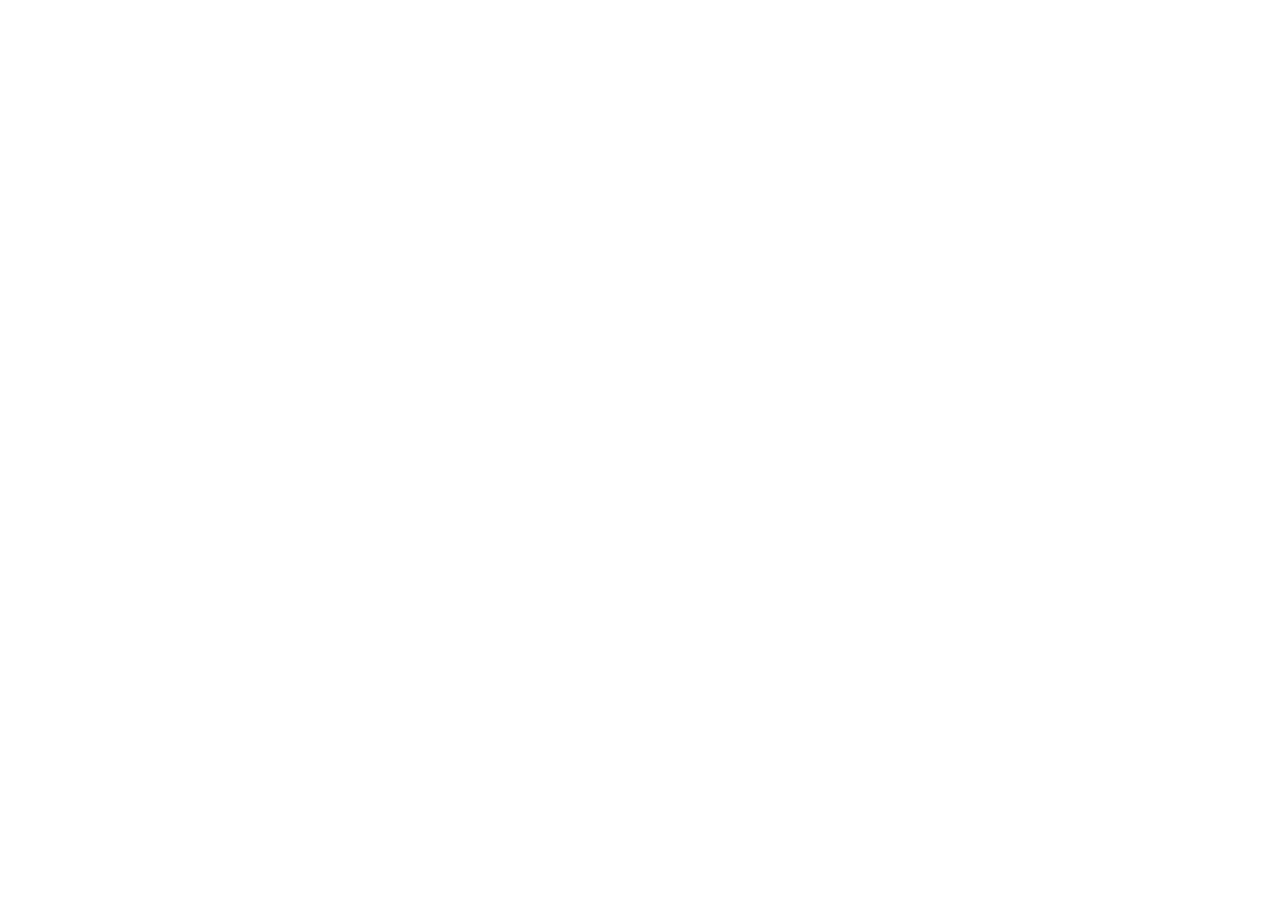
==== web/index.html @ 7de2abfe "Publish Stemroom app, tests, website, and deployment guide" ====
<!doctype html>
<html lang="en">
<head>
<meta charset="utf-8">
<meta name="viewport" content="width=device-width, initial-scale=1, viewport-fit=cover">
<title>Stemroom</title>
<meta name="theme-color" content="#0E1C20">
<script src="/js/themes.js"></script>
<link rel="icon" href="/favicon.svg" type="image/svg+xml">
<link rel="preconnect" href="https://fonts.googleapis.com">
<link rel="preconnect" href="https://fonts.gstatic.com" crossorigin>
<link rel="stylesheet" href="https://fonts.googleapis.com/css2?family=Bricolage+Grotesque:opsz,wght@12..96,500..800&family=Instrument+Sans:wght@400..700&family=JetBrains+Mono:wght@400;600&display=swap">
<link rel="stylesheet" href="/css/app.css">
<script type="importmap">
{
  "imports": {
    "preact": "/vendor/preact.mjs",
    "preact/hooks": "/vendor/preact-hooks.mjs",
    "htm": "/vendor/htm.mjs"
  }
}
</script>
</head>
<body>
<div id="app"></div>
<script type="module" src="/js/main.js"></script>
</body>
</html>
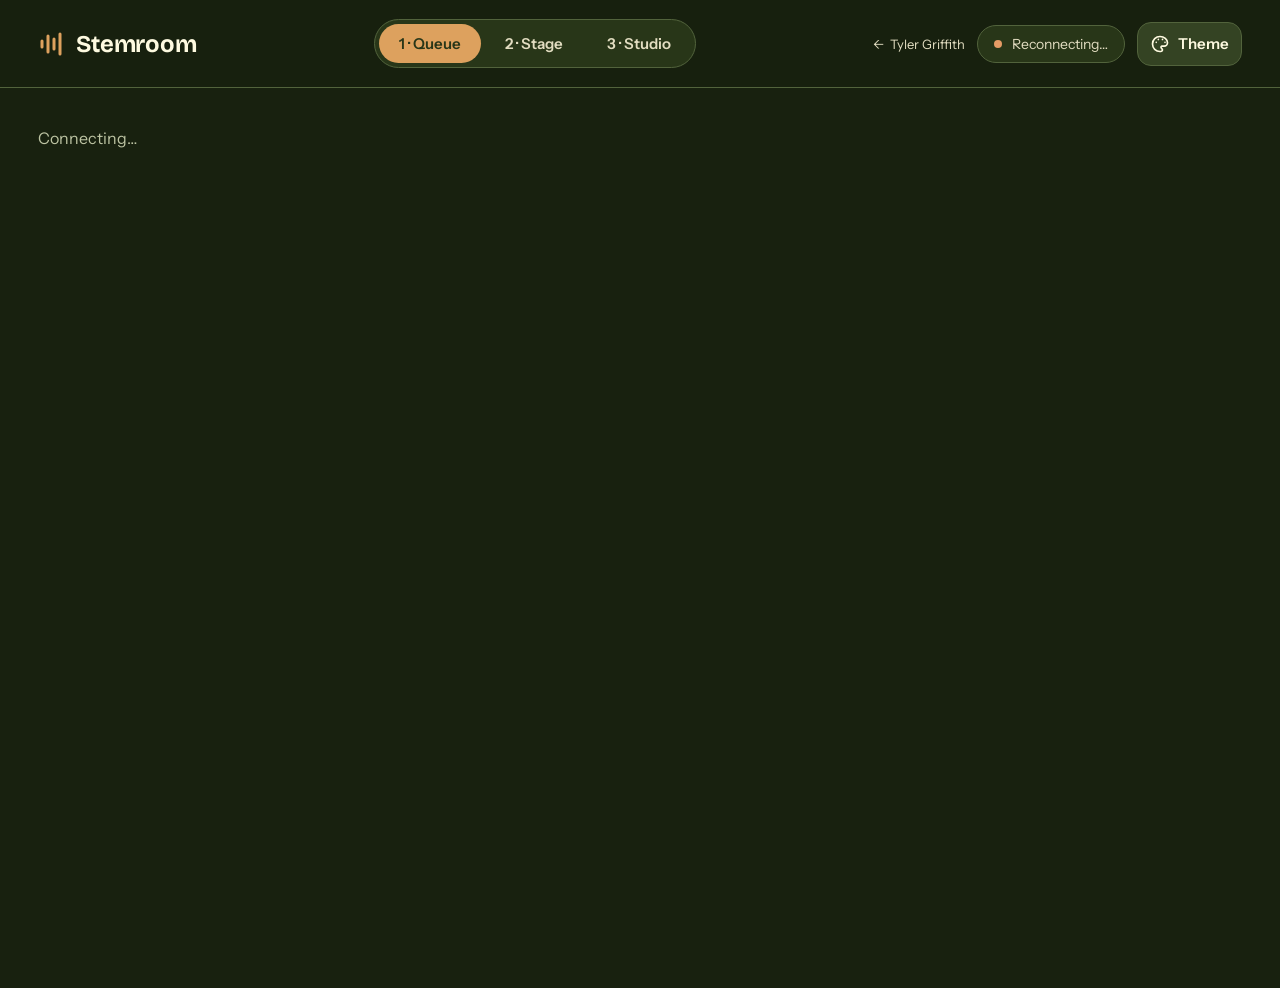
==== commit 92980e44: "Host the browser app separately and discover Cloudflare tunnels automatically" ====
--- a/web/index.html
+++ b/web/index.html
@@ -4,25 +4,26 @@
 <meta charset="utf-8">
 <meta name="viewport" content="width=device-width, initial-scale=1, viewport-fit=cover">
 <title>Stemroom</title>
-<meta name="theme-color" content="#0E1C20">
-<script src="/js/themes.js"></script>
-<link rel="icon" href="/favicon.svg" type="image/svg+xml">
+<meta name="theme-color" content="#18210F">
+<script src="connection.js"></script>
+<script src="js/themes.js?v=olive-default"></script>
+<link rel="icon" href="favicon.svg" type="image/svg+xml">
 <link rel="preconnect" href="https://fonts.googleapis.com">
 <link rel="preconnect" href="https://fonts.gstatic.com" crossorigin>
 <link rel="stylesheet" href="https://fonts.googleapis.com/css2?family=Bricolage+Grotesque:opsz,wght@12..96,500..800&family=Instrument+Sans:wght@400..700&family=JetBrains+Mono:wght@400;600&display=swap">
-<link rel="stylesheet" href="/css/app.css">
+<link rel="stylesheet" href="css/app.css?v=olive-default">
 <script type="importmap">
 {
   "imports": {
-    "preact": "/vendor/preact.mjs",
-    "preact/hooks": "/vendor/preact-hooks.mjs",
-    "htm": "/vendor/htm.mjs"
+    "preact": "./vendor/preact.mjs",
+    "preact/hooks": "./vendor/preact-hooks.mjs",
+    "htm": "./vendor/htm.mjs"
   }
 }
 </script>
 </head>
 <body>
 <div id="app"></div>
-<script type="module" src="/js/main.js"></script>
+<script type="module" src="js/main.js"></script>
 </body>
 </html>
--- a/web/css/app.css
+++ b/web/css/app.css
@@ -0,0 +1,525 @@
+/* Site-wide palette tokens. Artwork and instrument identification retain their own colors. */
+:root,
+:root[data-theme="olive"] {
+  --bg: #18210F;
+  --surface: #283618;
+  --surface-2: #344323;
+  --surface-3: #425330;
+  --line: #52633C;
+  --teal: #606C38;
+  --teal-light: #B7C78B;
+  --cream: #FEFAE0;
+  --text: #FEFAE0;
+  --text-2: #E2DDC1;
+  --muted: #BDC4A3;
+  --dim: #A2B18D;
+  --amber: #DDA15E;
+  --amber-soft: #3C3421;
+  --red: #813F18;
+  --red-light: #E49B65;
+  --maroon: #283618;
+  --on-amber: #283618;
+  --action: var(--amber);
+  --on-action: var(--on-amber);
+  --action-hover: color-mix(in srgb, var(--action), var(--cream) 22%);
+  --danger-text: #F1A49E;
+  --danger-soft: #432D21;
+  --cta-ink: var(--on-action);
+  --cta-button: var(--maroon);
+
+  --singer-0: #DDA15E;
+  --singer-1: #B7C78B;
+  --singer-2: #E49B65;
+  --singer-all: #FEFAE0;
+
+  --display: 'Bricolage Grotesque', 'Avenir Next', system-ui, sans-serif;
+  --body: 'Instrument Sans', system-ui, -apple-system, 'Segoe UI', sans-serif;
+  --mono: 'JetBrains Mono', ui-monospace, 'SF Mono', monospace;
+
+  --r-sm: 10px;
+  --r: 14px;
+  --r-lg: 22px;
+  --r-xl: 28px;
+  color-scheme: dark;
+}
+
+
+:root[data-theme="autumn"] {
+  --bg: #261A13;
+  --surface: #342217;
+  --surface-2: #432818;
+  --surface-3: #53331F;
+  --line: #785438;
+  --teal: #99582A;
+  --teal-light: #E0B47C;
+  --cream: #FFE6A7;
+  --text: #FFE6A7;
+  --text-2: #E8D3B2;
+  --muted: #D0B89A;
+  --dim: #BFA588;
+  --amber: #BB9457;
+  --amber-soft: #3B2A1A;
+  --red: #6F1D1B;
+  --red-light: #E29783;
+  --maroon: #432818;
+  --on-amber: #261A13;
+  --danger-soft: #432321;
+  --singer-0: #D9B475;
+  --singer-1: #EDCF9C;
+  --singer-2: #E29783;
+  --singer-all: #FFE6A7;
+}
+
+:root[data-theme="ocean"] {
+  --bg: #001E2D;
+  --surface: #003049;
+  --surface-2: #0C3F57;
+  --surface-3: #194E66;
+  --line: #35667C;
+  --teal: #003049;
+  --teal-light: #85B5D3;
+  --cream: #FDF0D5;
+  --text: #FDF0D5;
+  --text-2: #D1E2E6;
+  --muted: #A6C4D2;
+  --dim: #91B5C8;
+  --amber: #85B5D3;
+  --amber-soft: #103E54;
+  --red: #780000;
+  --red-light: #F18A92;
+  --maroon: #003049;
+  --on-amber: #003049;
+  --action: #C1121F;
+  --on-action: #FDF0D5;
+  --action-hover: #DA2633;
+  --cta-button: #780000;
+  --danger-soft: #42232D;
+  --singer-0: #85B5D3;
+  --singer-1: #F1CA90;
+  --singer-2: #F18A92;
+  --singer-all: #FDF0D5;
+}
+
+* { box-sizing: border-box; }
+html, body { margin: 0; background: var(--bg); color: var(--text); font-family: var(--body); }
+body { min-height: 100vh; -webkit-font-smoothing: antialiased; }
+button, input, select, textarea { font: inherit; color: inherit; }
+a { color: var(--amber); }
+a:hover { color: var(--cream); }
+:focus-visible { outline: 2px solid var(--amber); outline-offset: 2px; }
+::selection { background: var(--amber); color: var(--on-amber); }
+img { display: block; }
+
+.sr-only { position: absolute; width: 1px; height: 1px; overflow: hidden; clip: rect(0 0 0 0); white-space: nowrap; }
+.mono { font-family: var(--mono); }
+.display { font-family: var(--display); letter-spacing: -0.02em; }
+.muted { color: var(--muted); }
+.dim { color: var(--dim); }
+.eyebrow { font-size: 12px; font-weight: 700; letter-spacing: 0.12em; text-transform: uppercase; color: var(--muted); }
+.eyebrow.amber { color: var(--amber); }
+.row { display: flex; align-items: center; gap: 12px; }
+.wrap { flex-wrap: wrap; }
+.grow { flex: 1; min-width: 0; }
+.stack { display: flex; flex-direction: column; }
+.ellipsis { overflow: hidden; text-overflow: ellipsis; white-space: nowrap; }
+
+/* ---------------------------------------------------------------- layout */
+.page { min-height: 100vh; padding: 24px clamp(16px, 3vw, 40px) 56px; display: flex; flex-direction: column; align-items: center; }
+.page-inner { width: 100%; max-width: 1360px; display: flex; flex-direction: column; gap: 28px; }
+.columns { display: flex; flex-wrap: wrap; gap: 28px; align-items: flex-start; }
+.col-main { flex: 999 1 640px; min-width: 0; display: flex; flex-direction: column; gap: 22px; }
+.col-side { flex: 1 1 320px; min-width: 0; display: flex; flex-direction: column; gap: 18px; }
+
+.topbar { display: flex; flex-wrap: wrap; align-items: center; justify-content: space-between; gap: 14px; }
+.brand { display: flex; align-items: center; gap: 10px; text-decoration: none; color: var(--text); }
+.brand span { font-family: var(--display); font-size: 24px; font-weight: 700; letter-spacing: -0.01em; }
+.nav { display: flex; gap: 4px; padding: 4px; background: var(--surface); border: 1px solid var(--line); border-radius: 999px; }
+.nav a { padding: 10px 20px; border-radius: 999px; text-decoration: none; font-weight: 600; font-size: 15px; color: var(--text-2); white-space: nowrap; }
+.nav a:hover { color: var(--cream); background: var(--surface-2); }
+.nav a[aria-current="page"] { background: var(--action); color: var(--on-action); }
+.nav a[aria-disabled="true"] { opacity: .45; pointer-events: none; }
+.room-chip { display: flex; align-items: center; gap: 10px; padding: 9px 16px; border-radius: 999px; background: var(--surface); border: 1px solid var(--line); font-size: 14px; color: var(--text-2); }
+.live-dot { width: 8px; height: 8px; border-radius: 999px; background: var(--teal-light); flex-shrink: 0; }
+.live-dot.off { background: var(--red-light); }
+
+/* ---------------------------------------------------------------- surfaces */
+.card { background: var(--surface); border: 1px solid var(--line); border-radius: var(--r-lg); padding: 24px; }
+.card.lg { border-radius: var(--r-xl); padding: clamp(22px, 3vw, 40px); }
+.card.tight { padding: 16px 18px; }
+.card h2, .h2 { margin: 0; font-family: var(--display); font-size: 22px; font-weight: 700; letter-spacing: -0.01em; }
+.section-head { display: flex; align-items: baseline; justify-content: space-between; gap: 12px; flex-wrap: wrap; }
+.section-head h2 { margin: 0; font-family: var(--display); font-size: 28px; font-weight: 700; letter-spacing: -0.01em; }
+.divider { width: 1px; align-self: stretch; background: var(--line); }
+hr.sep { border: 0; border-top: 1px solid var(--line); margin: 4px 0; width: 100%; }
+
+/* ---------------------------------------------------------------- controls */
+.btn { display: inline-flex; align-items: center; justify-content: center; gap: 8px; min-height: 44px; padding: 0 18px; border-radius: var(--r); border: 1px solid var(--line); background: var(--surface-2); color: var(--text); font-weight: 600; font-size: 15px; cursor: pointer; text-decoration: none; white-space: nowrap; }
+.btn:hover { background: var(--surface-3); color: var(--cream); }
+.btn:disabled { opacity: .5; cursor: not-allowed; }
+.btn.primary { background: var(--action); border-color: var(--action); color: var(--on-action); font-weight: 700; }
+.btn.primary:hover { background: var(--action-hover); color: var(--on-action); }
+.btn.ghost { background: transparent; border-color: transparent; color: var(--text-2); }
+.btn.ghost:hover { background: var(--surface-2); }
+.btn.outline { background: transparent; }
+.btn.dashed { background: transparent; border-style: dashed; border-color: var(--muted); }
+.btn.danger { color: var(--danger-text); }
+.btn.lg { min-height: 56px; padding: 0 26px; font-size: 17px; border-radius: 16px; }
+.btn.sm { min-height: 36px; padding: 0 12px; font-size: 14px; border-radius: var(--r-sm); }
+.btn.block { width: 100%; }
+.btn[aria-pressed="true"] { border-color: var(--amber); background: var(--amber-soft); color: var(--amber); }
+.icon-btn { width: 44px; height: 44px; display: inline-grid; place-items: center; border-radius: 12px; border: 1px solid var(--line); background: var(--surface-2); color: var(--text); cursor: pointer; flex-shrink: 0; }
+.icon-btn:hover { background: var(--surface-3); }
+.icon-btn.ghost { border-color: transparent; background: transparent; color: var(--muted); }
+.icon-btn.ghost:hover { background: var(--surface-2); color: var(--cream); }
+.icon-btn.round { border-radius: 999px; }
+.icon-btn.play { width: 56px; height: 56px; border-radius: 999px; background: var(--action); border: 0; color: var(--on-action); }
+.icon-btn.play:hover { background: var(--action-hover); }
+.icon-btn.play.lg { width: 64px; height: 64px; }
+.icon-btn:disabled { opacity: .45; cursor: not-allowed; }
+
+.field { display: flex; align-items: center; gap: 12px; background: var(--bg); border: 1.5px solid var(--line); border-radius: 16px; padding: 0 16px; min-height: 58px; }
+.field:focus-within { border-color: var(--amber); }
+.field.accent { border-color: var(--amber); }
+.field input, .field textarea { flex: 1; min-width: 0; background: transparent; border: 0; outline: none; color: var(--text); font-size: 17px; }
+.field input::placeholder, textarea::placeholder { color: var(--dim); }
+.field.sm { min-height: 44px; border-radius: 12px; }
+.field.sm input { font-size: 15px; }
+.input { background: var(--bg); border: 1.5px solid var(--line); border-radius: 12px; min-height: 44px; padding: 0 12px; color: var(--text); outline: none; }
+.input:focus { border-color: var(--amber); }
+textarea.input { padding: 12px; min-height: 140px; width: 100%; resize: vertical; font-family: var(--mono); font-size: 13px; line-height: 1.5; }
+select.input { padding-right: 8px; }
+
+input[type="range"] { accent-color: var(--amber); width: 100%; height: 28px; margin: 0; cursor: pointer; }
+input[type="checkbox"] { accent-color: var(--amber); width: 22px; height: 22px; cursor: pointer; flex-shrink: 0; }
+
+.switch { position: relative; width: 48px; height: 28px; flex-shrink: 0; }
+.switch input { position: absolute; inset: 0; opacity: 0; width: 100%; height: 100%; margin: 0; cursor: pointer; z-index: 1; }
+.switch span { position: absolute; inset: 0; border-radius: 999px; background: var(--surface-3); border: 1px solid var(--line); transition: background .15s; }
+.switch span::after { content: ""; position: absolute; top: 3px; left: 3px; width: 20px; height: 20px; border-radius: 999px; background: var(--text-2); transition: transform .15s; }
+.switch input:checked + span { background: var(--amber); border-color: var(--amber); }
+.switch input:checked + span::after { transform: translateX(20px); background: var(--on-amber); }
+.switch input:focus-visible + span { outline: 2px solid var(--amber); outline-offset: 2px; }
+
+.stepper { display: inline-flex; align-items: center; gap: 6px; }
+.stepper .val { min-width: 48px; text-align: center; font-family: var(--mono); font-size: 17px; font-weight: 600; }
+.ctl-label { font-size: 12px; font-weight: 700; letter-spacing: 0.1em; text-transform: uppercase; color: var(--muted); }
+.ctl { display: flex; flex-direction: column; gap: 6px; }
+.ctl.center { align-items: center; }
+
+.seg { display: inline-flex; padding: 3px; gap: 3px; background: var(--bg); border: 1px solid var(--line); border-radius: 12px; }
+.seg button { min-height: 38px; padding: 0 14px; border: 0; border-radius: 9px; background: transparent; color: var(--text-2); font-weight: 600; font-size: 14px; cursor: pointer; }
+.seg button[aria-pressed="true"] { background: var(--action); color: var(--on-action); }
+
+.chip { display: inline-flex; align-items: center; gap: 6px; padding: 5px 10px; border-radius: 8px; background: var(--surface-2); border: 1px solid var(--line); font-family: var(--mono); font-size: 13px; color: var(--text-2); white-space: nowrap; }
+.pill { display: inline-flex; align-items: center; gap: 8px; padding: 6px 12px; border-radius: 999px; font-size: 13px; font-weight: 700; white-space: nowrap; }
+.pill.live { background: var(--amber); color: var(--on-amber); }
+.pill.ok { color: var(--teal-light); padding: 0; font-weight: 600; font-size: 14px; }
+.pill.err { background: var(--danger-soft); color: var(--danger-text); }
+.pill.soft { background: var(--surface-2); color: var(--text-2); }
+.avatar { width: 34px; height: 34px; border-radius: 999px; display: inline-grid; place-items: center; font-size: 13px; font-weight: 700; color: var(--bg); flex-shrink: 0; }
+.avatar.lg { width: 48px; height: 48px; font-size: 18px; }
+.avatars { display: inline-flex; }
+.avatars .avatar + .avatar { margin-left: -10px; box-shadow: 0 0 0 2px var(--surface); }
+
+.bar { height: 6px; border-radius: 999px; background: var(--surface-3); overflow: hidden; }
+.bar > div { height: 100%; border-radius: 999px; background: var(--amber); transition: width .4s; }
+.bar.thin { height: 4px; }
+
+/* ---------------------------------------------------------------- queue page */
+.hero h1 { margin: 0; font-family: var(--display); font-size: clamp(36px, 5vw, 54px); line-height: 1.02; letter-spacing: -0.025em; font-weight: 700; }
+.hero p { margin: 0; font-size: 18px; line-height: 1.5; color: var(--muted); max-width: 640px; }
+.add-form { display: flex; flex-wrap: wrap; gap: 12px; margin: 0; }
+.add-form .field.main { flex: 999 1 340px; }
+.add-form .field.who { flex: 1 1 200px; }
+.results { display: grid; grid-template-columns: repeat(auto-fill, minmax(230px, 1fr)); gap: 12px; }
+.result { display: flex; flex-direction: column; gap: 10px; padding: 10px; border-radius: 16px; background: var(--bg); border: 1px solid var(--line); text-align: left; cursor: pointer; color: var(--text); }
+.result:hover { border-color: var(--amber); }
+.result img { width: 100%; aspect-ratio: 16/9; object-fit: cover; border-radius: 10px; background: var(--surface-2); }
+.result .t { font-weight: 600; font-size: 15px; line-height: 1.3; display: -webkit-box; -webkit-line-clamp: 2; -webkit-box-orient: vertical; overflow: hidden; }
+.thumb { width: 64px; height: 64px; border-radius: 14px; object-fit: cover; background: var(--surface-2); flex-shrink: 0; display: grid; place-items: center; color: var(--red-light); }
+.thumb.sm { width: 48px; height: 48px; border-radius: 10px; }
+
+.qlist { list-style: none; margin: 0; padding: 0; display: flex; flex-direction: column; gap: 8px; }
+.qrow { display: flex; align-items: center; gap: 14px; padding: 10px 12px 10px 14px; border-radius: 16px; background: var(--surface); border: 1px solid var(--line); flex-wrap: wrap; }
+.qrow.dragging { opacity: .5; }
+.qrow.drop-above { box-shadow: 0 -3px 0 var(--amber); }
+.qrow .grip { cursor: grab; color: var(--dim); display: grid; place-items: center; width: 28px; height: 44px; background: none; border: 0; padding: 0; }
+.qrow .num { font-family: var(--mono); font-size: 14px; color: var(--muted); width: 18px; }
+.qrow .title { font-size: 17px; font-weight: 600; }
+.qrow .sub { font-size: 14px; color: var(--muted); }
+.qrow .status { width: 150px; display: flex; justify-content: flex-end; }
+.who-chip { display: flex; align-items: center; gap: 10px; font-size: 15px; min-width: 120px; background: none; border: 0; padding: 4px; border-radius: 10px; cursor: pointer; color: var(--text); text-align: left; }
+.who-chip:hover { background: var(--surface-2); }
+.menu { position: absolute; right: 0; top: calc(100% + 6px); z-index: 30; min-width: 220px; padding: 6px; border-radius: 14px; background: var(--surface-2); border: 1px solid var(--line); box-shadow: 0 18px 40px rgba(0,0,0,.4); display: flex; flex-direction: column; }
+.menu button, .menu a { display: flex; align-items: center; gap: 10px; min-height: 42px; padding: 0 12px; border: 0; border-radius: 10px; background: transparent; color: var(--text); font-size: 15px; text-align: left; cursor: pointer; text-decoration: none; }
+.menu button:hover, .menu a:hover { background: var(--surface-3); color: var(--cream); }
+.menu .danger { color: var(--danger-text); }
+
+.cta { background: var(--action); color: var(--on-action); border-radius: var(--r-lg); padding: 26px; display: flex; flex-direction: column; gap: 14px; }
+.cta .big { font-family: var(--display); font-size: 34px; font-weight: 700; line-height: 1.05; letter-spacing: -0.02em; }
+.cta .btn.dark { background: var(--cta-button); border-color: var(--cta-button); color: var(--cream); font-weight: 700; }
+.cta .btn.dark:hover { background: color-mix(in srgb, var(--cta-button), var(--cream) 12%); }
+.cta .btn.line { background: transparent; border: 1.5px solid var(--cta-ink); color: var(--cta-ink); }
+.cta .btn.line:hover { background: color-mix(in srgb, var(--cta-ink) 8%, transparent); }
+.cta .eyebrow { color: var(--cta-ink); }
+.cta .bar { background: color-mix(in srgb, var(--cta-ink) 25%, transparent); }
+.cta .bar > div { background: var(--cta-ink); }
+.cta .icon-btn { background: color-mix(in srgb, var(--cta-ink) 10%, transparent); border-color: color-mix(in srgb, var(--cta-ink) 35%, transparent); color: var(--cta-ink); }
+.cta .icon-btn:hover { background: color-mix(in srgb, var(--cta-ink) 18%, transparent); }
+.cta input[type="range"] { accent-color: var(--cta-ink); }
+.qr { padding: 10px; border-radius: 12px; background: var(--cream); line-height: 0; flex-shrink: 0; }
+.qr svg { display: block; }
+.setting { display: flex; align-items: center; justify-content: space-between; gap: 14px; min-height: 44px; }
+.setting label { font-size: 15px; }
+.hint { font-size: 13px; color: var(--muted); line-height: 1.45; }
+.lib-grid { display: grid; grid-template-columns: repeat(auto-fill, minmax(260px, 1fr)); gap: 10px; }
+.lib-item { display: flex; align-items: center; gap: 12px; padding: 10px; border-radius: 14px; background: var(--surface); border: 1px solid var(--line); }
+
+.drop-overlay { position: fixed; inset: 0; z-index: 50; background: color-mix(in srgb, var(--bg) 88%, transparent); display: grid; place-items: center; pointer-events: none; }
+.drop-overlay div { padding: 40px 56px; border: 2px dashed var(--amber); border-radius: 28px; font-family: var(--display); font-size: 32px; font-weight: 700; color: var(--amber); }
+
+/* ---------------------------------------------------------------- toasts */
+.toasts { position: fixed; bottom: 20px; left: 50%; transform: translateX(-50%); z-index: 100; display: flex; flex-direction: column; gap: 8px; align-items: center; pointer-events: none; width: min(560px, calc(100vw - 32px)); }
+.toast { padding: 12px 18px; border-radius: 14px; background: var(--cream); color: var(--maroon); font-weight: 600; box-shadow: 0 10px 30px rgba(0,0,0,.35); pointer-events: auto; }
+.toast.error { background: var(--red); color: var(--cream); }
+
+/* ---------------------------------------------------------------- stage */
+.stage { position: fixed; inset: 0; background: var(--bg); display: flex; flex-direction: column; padding: 24px clamp(16px, 3vw, 44px) 24px; gap: 18px; overflow: hidden; }
+.stage.hide-cursor { cursor: none; }
+.stage-top { display: flex; align-items: flex-start; justify-content: space-between; gap: 18px; flex-wrap: wrap; transition: opacity .4s; }
+.stage-title { display: flex; flex-direction: column; align-items: center; gap: 4px; text-align: center; }
+.stage-title .who { font-size: 13px; font-weight: 700; letter-spacing: 0.14em; text-transform: uppercase; }
+.stage-title .song { font-family: var(--display); font-size: clamp(20px, 2.2vw, 28px); font-weight: 700; letter-spacing: -0.01em; }
+.next-card { display: flex; align-items: center; gap: 14px; padding: 10px 18px 10px 10px; border-radius: 18px; background: var(--surface); border: 1px solid var(--line); max-width: 360px; }
+.lyrics { flex: 1; display: flex; flex-direction: column; align-items: center; justify-content: center; gap: clamp(10px, 2.2vh, 24px); text-align: center; min-height: 0; padding: 0 2vw; }
+.lyric { margin: 0; font-family: var(--display); font-weight: 600; letter-spacing: -0.015em; line-height: 1.12; max-width: 1400px; transition: color .3s, font-size .3s, opacity .3s; display: flex; flex-wrap: wrap; justify-content: center; align-items: baseline; column-gap: .26em; }
+.lyric.prev { font-size: clamp(22px, 2.6vw, 36px); color: var(--dim); opacity: .8; }
+.lyric.cur { font-size: clamp(36px, 5.2vw, 76px); font-weight: 800; letter-spacing: -0.025em; }
+.lyric.next { font-size: clamp(26px, 3vw, 44px); color: var(--text-2); }
+.lyric.next2 { font-size: clamp(20px, 2.2vw, 32px); color: var(--dim); }
+/* A stable row for every line lets the lyric sheet glide upward. Scaling
+   preview text keeps row geometry fixed while the active line changes. */
+.lyrics-window { position: relative; flex: 1; min-height: 0; width: 100%; overflow: hidden; mask-image: linear-gradient(to bottom, transparent, black 8%, black 88%, transparent); }
+.lyrics-track { position: relative; display: flex; flex-direction: column; align-items: center; gap: clamp(12px, 2.5vh, 26px); will-change: transform; transition: transform 520ms cubic-bezier(.22,.7,.2,1); }
+.lyrics-track .lyric { flex-shrink: 0; width: 100%; font-size: clamp(36px, 5.2vw, 76px); font-weight: 800; letter-spacing: -.025em; transform-origin: center; transition: transform 520ms cubic-bezier(.22,.7,.2,1), opacity 400ms, color 400ms; }
+.lyrics-track .lyric.cur { transform: scale(1); opacity: 1; }
+.lyrics-track .lyric.prev { transform: scale(.6); opacity: .45; }
+.lyrics-track .lyric.next { transform: scale(.72); opacity: .8; }
+.lyrics-track .lyric.next2 { transform: scale(.6); opacity: .45; }
+.lyrics-track .lyric.distant { transform: scale(.6); opacity: 0; }
+.lyrics-track .lyric:not(.cur) .w { background: none; color: inherit; }
+.lyrics-track .lyric .tag { display: inline-block; }
+@media (prefers-reduced-motion: reduce) {
+  .lyrics-track, .lyrics-track .lyric { transition: none; }
+}
+.lyric .w { --p: 0; background-image: linear-gradient(90deg, var(--sung) calc(var(--p) * 100%), var(--unsung) calc(var(--p) * 100%)); -webkit-background-clip: text; background-clip: text; color: transparent; padding-bottom: .06em; }
+.lyric .tag { font-family: var(--body); font-size: 15px; font-weight: 700; letter-spacing: .1em; text-transform: uppercase; padding: 5px 12px; border-radius: 999px; border: 1.5px solid currentColor; align-self: center; margin-right: .4em; }
+.section-tag { padding: 6px 14px; border-radius: 999px; border: 1px solid var(--amber); color: var(--amber); font-size: 13px; font-weight: 700; letter-spacing: 0.12em; text-transform: uppercase; min-height: 31px; }
+.section-tag.hidden { visibility: hidden; }
+.lyrics-header { flex: 0 0 clamp(62px, 10vh, 78px); display: flex; align-items: center; justify-content: center; width: 100%; }
+.vocal-countdown { display: flex; align-items: center; justify-content: center; gap: 12px; padding: 6px 20px; border: 1px solid var(--amber); border-radius: 18px; background: var(--amber-soft); color: var(--amber); }
+.vocal-countdown-label { font-size: clamp(11px, 1.3vw, 15px); font-weight: 700; text-transform: uppercase; letter-spacing: .1em; }
+.vocal-countdown-number { font-family: var(--mono); font-size: clamp(32px, 4.5vw, 52px); font-variant-numeric: tabular-nums; line-height: 1.1; animation: vocal-countdown-flash 850ms ease-out both; }
+.vocal-countdown-unit { font-size: 12px; opacity: .8; }
+.vocal-countdown.imminent { border-width: 2px; color: var(--cream); }
+.vocal-countdown.paused .vocal-countdown-number { animation: none; }
+@keyframes vocal-countdown-flash {
+  0% { opacity: .35; text-shadow: none; }
+  25%, 100% { opacity: 1; text-shadow: 0 0 18px var(--amber-soft); }
+}
+@media (prefers-reduced-motion: reduce) {
+  .vocal-countdown-number { animation: none; }
+}
+.stage-bottom { display: flex; flex-direction: column; gap: 14px; transition: opacity .4s; }
+.progress-sections { display: flex; gap: 4px; }
+.progress-sections button { padding: 7px 0; border-radius: 8px; text-align: center; font-size: 13px; white-space: nowrap; overflow: hidden; border: 0; cursor: pointer; background: var(--surface); color: var(--dim); min-width: 0; }
+.progress-sections button.past { background: var(--surface-2); color: var(--muted); }
+.progress-sections button.now { background: var(--amber-soft); color: var(--amber); font-weight: 700; }
+.progress-track { position: relative; height: 6px; border-radius: 999px; background: var(--surface-3); cursor: pointer; }
+.progress-track > div { height: 100%; border-radius: 999px; background: var(--amber); }
+.progress-track > i { position: absolute; top: 50%; width: 16px; height: 16px; margin: -8px 0 0 -8px; border-radius: 999px; background: var(--cream); }
+.times { display: flex; justify-content: space-between; font-family: var(--mono); font-size: 13px; color: var(--muted); }
+.dock { align-self: center; display: flex; flex-wrap: wrap; align-items: center; justify-content: center; gap: 14px 22px; padding: 14px 22px; border-radius: 24px; background: var(--surface); border: 1px solid var(--line); }
+.dock .divider { height: 44px; align-self: center; }
+.idle-hide { opacity: 0; pointer-events: none; }
+.stage-splash { flex: 1; display: flex; flex-direction: column; align-items: center; justify-content: center; gap: 22px; text-align: center; }
+.stage-splash .big { font-family: var(--display); font-size: clamp(44px, 7vw, 104px); font-weight: 800; letter-spacing: -0.03em; line-height: 1; }
+.stage-splash .song { font-family: var(--display); font-size: clamp(22px, 3vw, 40px); font-weight: 600; color: var(--text-2); }
+.stage-splash .count { font-family: var(--mono); font-size: 22px; color: var(--amber); }
+.unlock { position: fixed; inset: 0; z-index: 60; display: grid; place-items: center; background: color-mix(in srgb, var(--bg) 92%, transparent); border: 0; color: var(--text); cursor: pointer; }
+
+/* ---------------------------------------------------------------- studio */
+.song-head { display: flex; flex-wrap: wrap; align-items: flex-end; justify-content: space-between; gap: 16px; }
+.song-head h1 { margin: 0; font-family: var(--display); font-size: clamp(30px, 3.4vw, 42px); line-height: 1.05; font-weight: 700; letter-spacing: -0.02em; }
+.tabs { display: flex; gap: 4px; border-bottom: 1px solid var(--line); }
+.tabs button { min-height: 46px; padding: 0 18px; border: 0; background: none; color: var(--muted); font-weight: 600; font-size: 15px; cursor: pointer; border-bottom: 2px solid transparent; margin-bottom: -1px; }
+.tabs button[aria-selected="true"] { color: var(--cream); border-bottom-color: var(--amber); }
+.mixer { background: var(--surface); border: 1px solid var(--line); border-radius: var(--r-lg); padding: 16px 8px; }
+.lanes { position: relative; display: flex; flex-direction: column; gap: 4px; --head: 264px; }
+.lane { display: flex; align-items: center; gap: 12px; }
+.lane-head { width: var(--head); flex-shrink: 0; padding: 0 10px; }
+.lane-body { flex: 1; min-width: 0; position: relative; padding-right: 12px; }
+.sec-lane { display: flex; gap: 3px; height: 30px; }
+.sec-lane button { padding: 0 0 0 8px; border-radius: 6px; font-size: 12px; font-weight: 600; white-space: nowrap; overflow: hidden; text-align: left; border: 0; cursor: pointer; background: var(--surface-2); color: var(--muted); min-width: 0; }
+.sec-lane button.chorus { background: var(--amber-soft); color: var(--amber); }
+.sec-lane button.looped { outline: 2px solid var(--amber); outline-offset: -2px; }
+.chord-lane { position: relative; height: 26px; font-family: var(--mono); font-size: 12px; color: var(--text-2); overflow: hidden; }
+.chord-lane span { position: absolute; top: 4px; padding-left: 4px; border-left: 1px solid var(--line); white-space: nowrap; }
+.track { display: flex; align-items: center; gap: 12px; height: 84px; border-radius: 14px; }
+.track.sel { background: var(--surface-2); box-shadow: inset 0 0 0 1px var(--surface-3); }
+.track.quiet .lane-body { opacity: .5; }
+.track-name { flex: 1; min-width: 0; height: 40px; display: flex; align-items: center; gap: 10px; padding: 0; border: 0; background: transparent; color: var(--text); font-size: 15px; font-weight: 600; text-align: left; cursor: pointer; }
+.dot { width: 12px; height: 12px; border-radius: 999px; flex-shrink: 0; }
+.ms { width: 40px; height: 40px; flex-shrink: 0; border-radius: 10px; font-family: var(--mono); font-size: 14px; font-weight: 600; cursor: pointer; border: 1px solid var(--line); background: var(--surface-3); color: var(--text-2); }
+.ms.mute[aria-pressed="true"] { background: var(--cream); border-color: var(--cream); color: var(--maroon); }
+.ms.solo[aria-pressed="true"] { background: var(--amber); border-color: var(--amber); color: var(--on-amber); }
+.wave { display: block; width: 100%; height: 64px; cursor: pointer; }
+.playhead { position: absolute; top: 0; bottom: 0; width: 2px; background: var(--cream); pointer-events: none; z-index: 2; }
+.loop-region { position: absolute; top: 0; bottom: 0; background: color-mix(in srgb, var(--amber) 10%, transparent); border-left: 2px solid var(--amber); border-right: 2px solid var(--amber); pointer-events: none; z-index: 1; }
+.loop-region span { position: absolute; top: 2px; left: 6px; font-size: 11px; font-weight: 700; letter-spacing: .1em; color: var(--amber); }
+.overlay-area { position: absolute; top: 0; bottom: 0; left: calc(var(--head) + 12px); right: 12px; pointer-events: none; }
+.inspector { display: flex; flex-direction: column; gap: 20px; }
+.inspector .head { display: flex; align-items: center; gap: 10px; font-family: var(--display); font-size: 26px; font-weight: 700; }
+.kv { display: flex; justify-content: space-between; align-items: center; gap: 12px; }
+.kv label, .kv span:first-child { font-size: 15px; }
+.kv .v { font-family: var(--mono); font-size: 13px; color: var(--text-2); }
+.chips { display: flex; flex-wrap: wrap; gap: 8px; }
+.chips button { min-height: 40px; padding: 0 16px; border-radius: 999px; font-size: 14px; font-weight: 600; cursor: pointer; border: 1px solid var(--line); background: var(--surface-2); color: var(--text-2); }
+.chips button[aria-pressed="true"] { border-color: var(--action); background: var(--action); color: var(--on-action); }
+.transport { display: flex; flex-wrap: wrap; align-items: center; gap: 12px 20px; padding: 12px 18px; border-radius: 20px; background: var(--surface); border: 1px solid var(--line); position: sticky; bottom: 12px; z-index: 5; }
+
+.lyric-editor { display: flex; flex-direction: column; gap: 4px; }
+.le-stanza { display: flex; flex-direction: column; gap: 2px; padding: 10px 0; border-top: 1px solid var(--line); }
+.le-stanza:first-child { border-top: 0; }
+.le-line { display: flex; align-items: center; gap: 10px; padding: 4px 8px; border-radius: 10px; }
+.le-line:hover { background: var(--surface-2); }
+.le-line.now { background: var(--amber-soft); }
+.le-time { font-family: var(--mono); font-size: 12px; color: var(--dim); width: 52px; background: none; border: 0; cursor: pointer; padding: 6px 0; text-align: left; }
+.le-time:hover { color: var(--amber); }
+.le-text { flex: 1; min-width: 0; font-size: 16px; padding: 6px 8px; border-radius: 8px; border: 1px solid transparent; background: transparent; color: var(--text); }
+.le-text:focus { border-color: var(--line); background: var(--bg); outline: none; }
+.part-btn { min-width: 96px; height: 34px; padding: 0 10px; border-radius: 999px; border: 1.5px solid currentColor; background: transparent; font-size: 13px; font-weight: 700; cursor: pointer; white-space: nowrap; overflow: hidden; text-overflow: ellipsis; max-width: 140px; }
+.part-btn.auto { color: var(--dim); border-style: dashed; }
+.lrc-results { display: flex; flex-direction: column; gap: 6px; }
+.lrc-result { display: flex; align-items: center; gap: 12px; padding: 10px 12px; border-radius: 12px; background: var(--bg); border: 1px solid var(--line); }
+
+/* ---------------------------------------------------------------- guest (phone) */
+.guest { max-width: 560px; margin: 0 auto; padding: 20px 16px 48px; display: flex; flex-direction: column; gap: 20px; }
+.guest h1 { margin: 0; font-family: var(--display); font-size: 34px; letter-spacing: -0.02em; line-height: 1.05; }
+.guest .results { grid-template-columns: 1fr; }
+.guest .result { flex-direction: row; align-items: center; }
+.guest .result img { width: 96px; flex-shrink: 0; }
+.mine { box-shadow: inset 0 0 0 1.5px var(--amber); }
+
+@media (max-width: 960px) {
+  .transport { position: static; }
+}
+@media (max-width: 720px) {
+  .nav a { padding: 10px 14px; font-size: 14px; }
+  .qrow .status { width: auto; }
+  .lanes { --head: 150px; }
+  .track-name { font-size: 13px; }
+  .ms { width: 36px; height: 36px; }
+  .dock { gap: 12px; padding: 12px; }
+  .dock .divider { display: none; }
+}
+@media (prefers-reduced-motion: reduce) {
+  * { transition: none !important; }
+}
+
+/* App shell: the numbered navigation remains available in every view. */
+:root { --shell-height: 88px; }
+body { padding-top: var(--shell-height); }
+.topbar { position: fixed; inset: 0 0 auto; height: var(--shell-height); z-index: 100; padding: 14px clamp(16px,3vw,44px); background: color-mix(in srgb, var(--bg) 98%, transparent); border-bottom: 1px solid var(--line); flex-wrap: nowrap; box-sizing: border-box; }
+.topbar .nav { flex-shrink: 0; }
+.topbar-actions { display: flex; align-items: center; gap: 12px; flex-shrink: 0; }
+.portfolio-link { display: inline-flex; align-items: center; gap: 6px; min-height: 44px; font-size: 13px; color: var(--text-2); text-decoration: none; white-space: nowrap; }
+.portfolio-link:hover { color: var(--amber); }
+.theme-trigger { padding: 0 12px; }
+.theme-dialog { width: min(640px, calc(100vw - 32px)); max-height: calc(100dvh - 32px); padding: 24px; color: var(--text); box-shadow: 0 24px 100px #0008; }
+.theme-dialog::backdrop { background: color-mix(in srgb, var(--bg) 78%, transparent); backdrop-filter: blur(6px); }
+.theme-dialog .section-head { align-items: center; flex-wrap: nowrap; gap: 8px; }
+.theme-dialog .section-head h2 { font-size: clamp(22px, 5vw, 28px); }
+.theme-dialog > .hint { margin: 4px 0 22px; font-size: 14px; }
+.theme-options { display: grid; grid-template-columns: 1fr 1fr; gap: 12px; border: 0; padding: 0; margin: 0; min-width: 0; }
+.theme-option { display: flex; flex-direction: column; gap: 10px; padding: 12px; border: 2px solid var(--line); border-radius: 16px; background: var(--bg); cursor: pointer; min-width: 0; }
+.theme-option:hover { border-color: var(--muted); }
+.theme-option.selected { border-color: var(--amber); background: var(--amber-soft); }
+.theme-option:focus-within { outline: 2px solid var(--cream); outline-offset: 3px; }
+.theme-swatches { display: flex; height: 52px; border-radius: 8px; overflow: hidden; border: 1px solid #ffffff22; }
+.theme-swatches i { flex: 1; }
+.theme-option-title { display: flex; align-items: center; justify-content: space-between; gap: 8px; font-size: 15px; }
+.theme-option-title input { accent-color: var(--amber); width: 18px; height: 18px; margin: 0; flex-shrink: 0; cursor: pointer; }
+.theme-footer { display: flex; justify-content: flex-end; margin-top: 22px; }
+@media (max-width: 1000px) { .topbar .room-chip { display: none; } }
+@media (max-width: 700px) {
+  .theme-trigger { width: 44px; padding: 0; }
+  .theme-trigger > span { display: none; }
+  .topbar-actions { gap: 0; }
+}
+@media (max-width: 480px) {
+  .theme-dialog { padding: 18px; }
+  .theme-options { grid-template-columns: 1fr; gap: 10px; }
+  .theme-swatches { height: 30px; }
+  .theme-option { gap: 7px; }
+}
+.stage { top: var(--shell-height); }
+.unlock { top: var(--shell-height); padding:24px; }
+.stage-error { position:absolute;z-index:65;left:20%;right:20%;top:30%; }
+.stage-splash > .thumb { width:128px;height:128px;object-fit:cover;border-radius:16px; }
+.library { gap:18px;scroll-margin-top:calc(var(--shell-height) + 20px); }
+.collection-tabs { display:flex;flex-wrap:wrap;gap:8px; }
+.collection-tabs [aria-pressed="true"] { background:var(--action);color:var(--on-action);border-color:var(--action); }
+.collection-tabs [aria-pressed="true"] .dim { color:inherit;opacity:.65; }
+.library-filters { display:flex;gap:10px;flex-wrap:wrap; }
+.library-filters > .input { width:160px; }
+.song-grid { display:grid;grid-template-columns:repeat(auto-fill,minmax(210px,1fr));gap:16px; }
+.song-card { background:var(--surface);border:1px solid var(--line);border-radius:18px;overflow:hidden;min-width:0; }
+.song-art { display:block;position:relative;aspect-ratio:1.35;background:var(--surface-2); }
+.song-art .thumb { width:100%;height:100%;border-radius:0;object-fit:cover; }
+.song-art .thumb svg { width:50px;height:50px; }
+.song-status { position:absolute;left:12px;bottom:12px;background:color-mix(in srgb, var(--bg) 90%, transparent);border:1px solid #ffffff22;border-radius:99px;padding:4px 9px;font-size:11px;font-weight:600;color:var(--cream); }
+.song-status.error { color:var(--danger-text); }
+.song-card-body { padding:16px;gap:12px; }
+.song-title { font-size:18px;line-height:1.35; }
+.song-artist { font-size:14px;margin-top:-7px;min-height:20px; }
+.mix-picker { display:flex;align-items:center;gap:8px;min-width:0; }
+.mix-picker .input { min-width:0;width:100%; }
+.library-empty { padding:34px;text-align:center;background:var(--surface);border:1px dashed var(--line);border-radius:18px;color:var(--text-2); }
+.library-empty p { max-width:520px;margin:12px auto 0; }
+.modal-shade { position:fixed;inset:var(--shell-height) 0 0;z-index:110;background:color-mix(in srgb, var(--bg) 80%, transparent);display:flex;align-items:center;justify-content:center;padding:20px;backdrop-filter:blur(5px); }
+.modal { width:min(560px,100%);max-height:100%;overflow:auto;gap:16px;box-shadow:0 24px 100px #0008; }
+.modal .stack { gap:12px; }
+.modal h2 { font-size:24px; }
+.duplicate-song { display:flex;align-items:center;gap:16px; }
+.duplicate-song .thumb { width:96px;height:96px;object-fit:cover;border-radius:12px;flex-shrink:0; }
+.membership { display:flex;align-items:center;gap:12px;background:var(--surface-2);padding:12px;border-radius:10px; }
+.membership input { width:20px;height:20px;accent-color:var(--amber); }
+.studio-art .thumb { width:110px;height:110px;border-radius:16px;object-fit:cover; }
+.song-head > .stack { flex:1; }
+.mix-toolbar .mix-picker { max-width:380px;min-width:220px; }
+.mix-toolbar .pill { white-space:normal; }
+.mix-toolbar input[type=range] { width:140px; }
+.toasts { z-index:200; }
+@media (max-width:700px) {
+  :root { --shell-height:112px; }
+  .topbar { padding:8px 12px;gap:4px;flex-wrap:wrap; }
+  .topbar .room-chip { display:none; }
+  .topbar .brand span { display:inline;font-size:18px; }
+  .topbar .brand svg { width:24px; }
+  .topbar-actions { gap:12px; }
+  .topbar .nav { gap:0;padding:3px;order:3;flex-basis:100%;justify-content:center; }
+  .topbar .nav a { padding:10px 12px;font-size:13px; }
+  .song-grid { grid-template-columns:repeat(auto-fill,minmax(190px,1fr)); }
+  .song-head { flex-wrap:wrap; }
+  .studio-art .thumb { width:80px;height:80px; }
+  .library-filters > .input { flex:1;width:130px; }
+  .modal-shade { padding:12px; }
+}
+@media (max-width:420px) {
+  .song-grid { grid-template-columns:1fr; }
+  .song-art { aspect-ratio:1.6; }
+  .topbar .nav a { padding:9px 8px;font-size:12px; }
+}
+
+@media (max-width:700px) { .library > .row > .hint { flex:1 0 100%; } }
